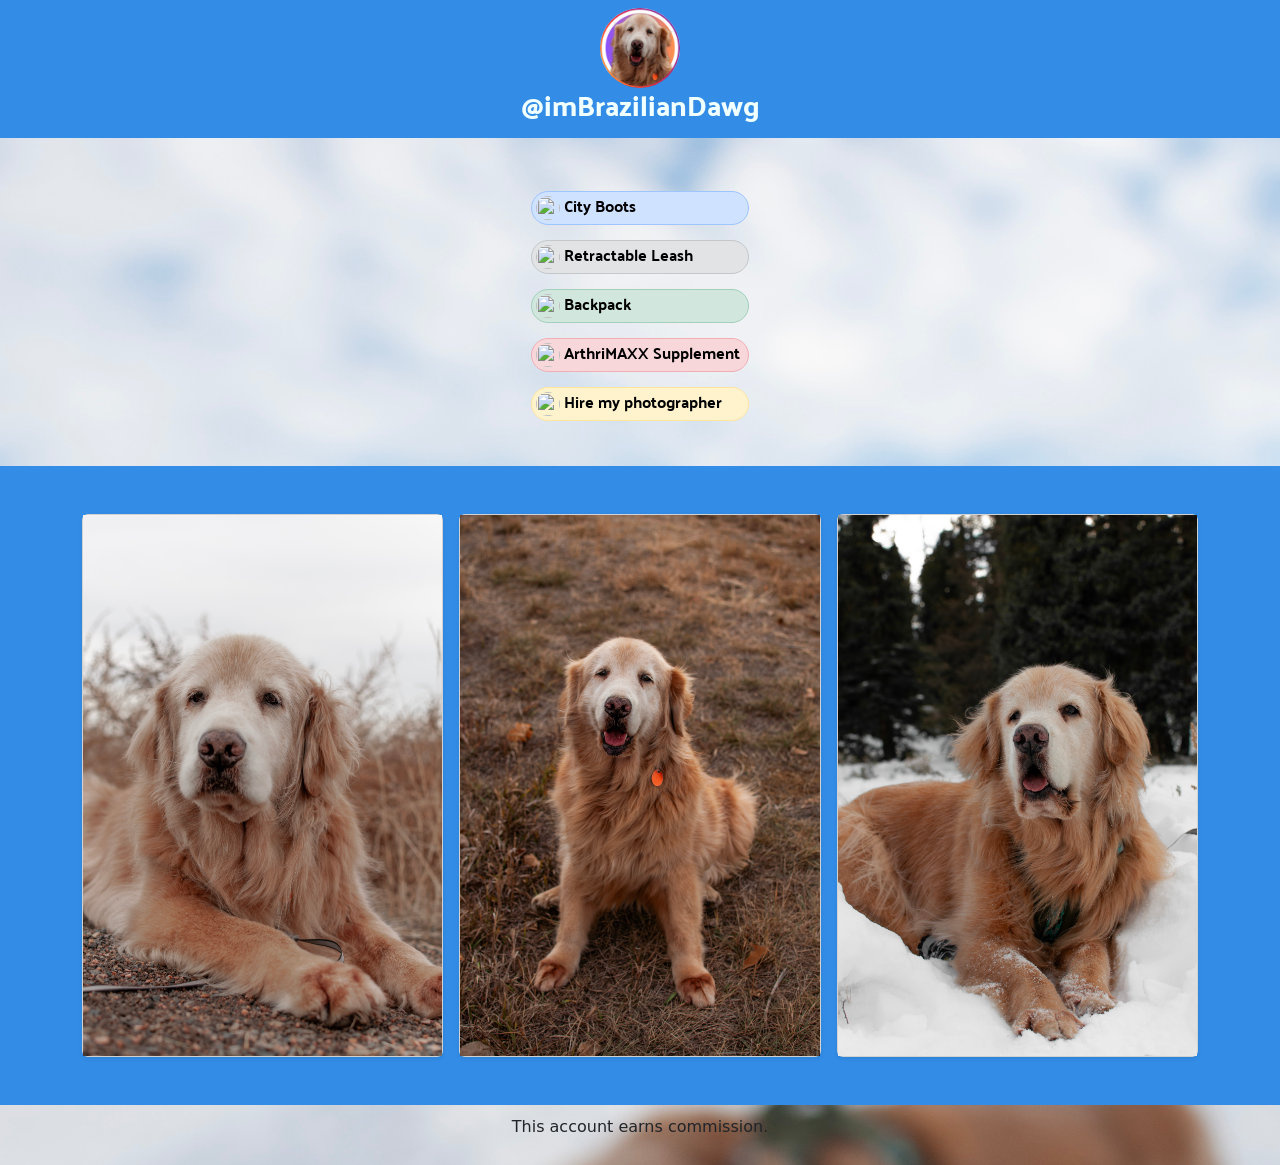
==== index.html @ 8072e40c "updated index file name" ====
<!DOCTYPE html>
<html lang="en">
  <head>
    <meta charset="UTF-8" />
    <meta name="viewport" content="width=device-width, initial-scale=1.0" />
    <meta name="p:domain_verify" content="fc0ed19de3c3c02e77f5a0fb8d440dc9" />
    <meta name="viewport" content="width=device-width, initial-scale=1.0" />
    <meta
      property="og:image"
      content="https://thewolftravel.github.io/photography/images/Pets/DSC_4071.jpg"
    />
    <meta property="og:title" content="KB Photographer" />
    <meta
      property="og:url"
      content="https://thewolftravel.github.io/imbraziliandawg/"
    />
    <meta name="twitter:card" content="summary_large_image" />
    <meta
      property="og:description"
      content="I'm Walker. I'm brazilian dawg! Check out my life here"
    />
    <meta property="og:site_name" content="I'm brazilian dawg!" />
    <meta
      name="twitter:image:alt"
      content="Photo of a golden retriever smiling."
    />
    <title>Walker | I'm Brazilian Dawg</title>
    <link rel="icon" type="image/x-icon" href="images/icon.png" />
    <link
      href="https://cdn.jsdelivr.net/npm/bootstrap@5.3.2/dist/css/bootstrap.min.css"
      rel="stylesheet"
      integrity="sha384-T3c6CoIi6uLrA9TneNEoa7RxnatzjcDSCmG1MXxSR1GAsXEV/Dwwykc2MPK8M2HN"
      crossorigin="anonymous"
    />
    <link rel="stylesheet" href="style.css" />
    <link rel="preconnect" href="https://fonts.googleapis.com" />
    <link rel="preconnect" href="https://fonts.gstatic.com" crossorigin />
    <link
      href="https://fonts.googleapis.com/css2?family=Hedvig+Letters+Serif:opsz@12..24&family=Palanquin+Dark:wght@500&family=Playfair+Display:ital@1&family=Salsa&display=swap"
      rel="stylesheet"
    />
  </head>
  <body>
    <div class="d-flex w-100 h-100 mx-auto flex-column">
      <header class="header-container pt-2 mb-2 header-css">
        <div class="mb-3 container text-center">
          <img src="./images/icon.png" alt="" class="icon-img" />
          <h3 class="float-sm-none text-center title">@imBrazilianDawg</h3>
        </div>
      </header>

      <div class="div-container">
        <div
          class="badge-items badge d-flex align-items-center p-1 pe-2 text-primary-emphasis bg-primary-subtle border border-primary-subtle rounded-pill"
        >
          <a href="https://amzn.to/3vnnQ1b">
            <img
              class="rounded-circle me-1"
              width="24"
              height="24"
              src="https://m.media-amazon.com/images/I/71grLkFiesL._AC_SL1100_.jpg"
              alt=""
            />City Boots</a
          >
        </div>
        <div
          class="badge-items badge d-flex align-items-center p-1 pe-2 text-secondary-emphasis bg-secondary-subtle border border-secondary-subtle rounded-pill"
        >
          <a href="https://amzn.to/3tF7iBa">
            <img
              class="rounded-circle me-1"
              width="24"
              height="24"
              src="https://m.media-amazon.com/images/I/61sx38FsdcL._AC_SL1500_.jpg"
              alt=""
            />Retractable Leash</a
          >
        </div>
        <div
          class="badge-items badge d-flex align-items-center p-1 pe-2 text-success-emphasis bg-success-subtle border border-success-subtle rounded-pill"
        >
          <a href="https://amzn.to/48kehyD">
            <img
              class="rounded-circle me-1"
              width="24"
              height="24"
              src="https://m.media-amazon.com/images/W/MEDIAX_792452-T2/images/I/61jIJj--SKL._AC_SX569_.jpg"
              alt=""
            />Backpack</a
          >
        </div>
        <div
          class="badge-items badge d-flex align-items-center p-1 pe-2 text-success-emphasis bg-danger-subtle border border-danger-subtle rounded-pill"
        >
          <a href="https://amzn.to/3NQtKht">
            <img
              class="rounded-circle me-1"
              width="24"
              height="24"
              src="https://m.media-amazon.com/images/I/61gyD5AvUkL._AC_SX569_.jpg"
              alt=""
            />ArthriMAXX Supplement</a
          >
        </div>
        <div
          class="badge-items badge d-flex align-items-center p-1 pe-2 text-warning-emphasis bg-warning-subtle border border-warning-subtle rounded-pill"
        >
          <a
            href="https://thewolftravel.github.io/photography/Categories/pets.html"
          >
            <img
              class="rounded-circle me-1"
              width="24"
              height="24"
              src="https://thewolftravel.github.io/photography/images/Pets/DSC_4071.jpg"
              alt=""
            />Hire my photographer</a
          >
        </div>
      </div>

      <div class="album py-5 bg-album">
        <div class="container">
          <div class="row row-cols-3 row-cols-sm-3 row-cols-md-3 g-3">
            <div class="col">
              <div class="card shadow-sm">
                <img src="./images/DSC_3992.jpg" alt="" />
              </div>
            </div>
            <div class="col">
              <div class="card shadow-sm">
                <img
                  src="./images/DSC_4071.jpg"
                  alt="photo of a bernese dog wearing a red coat"
                />
              </div>
            </div>
            <div class="col">
              <div class="card shadow-sm">
                <img
                  src="./images/DSC_5253.jpg"
                  alt="black and white photo of a guy smiling at the camera"
                />
              </div>
            </div>
          </div>
        </div>
      </div>

      <footer class="text-center">
        <p>This account earns commission.</p>
      </footer>

      <script
        src="https://cdn.jsdelivr.net/npm/bootstrap@5.3.2/dist/js/bootstrap.bundle.min.js"
        integrity="sha384-C6RzsynM9kWDrMNeT87bh95OGNyZPhcTNXj1NW7RuBCsyN/o0jlpcV8Qyq46cDfL"
        crossorigin="anonymous"
      ></script>
    </div>
  </body>
</html>
---- style.css ----
.title {
  font-family: "Palanquin Dark", sans-serif;
  color: azure;
}

.header-css {
  background-color: rgb(51, 140, 230);
}

.div-container {
  display: block;
  margin: auto;
  padding: 30px;
  align-content: center;
}

.badge-items {
  margin: 15px 0 15px 0;
}

.bg-album {
    background-color: rgb(51, 140, 230);
}

.icon-img {
    border-radius: 50%;
    height: 80px;
}

a {
  text-decoration: none;
  color: black;
  font-size: medium;
  font-family: "Palanquin Dark", sans-serif;
  font-weight: 100;
}

body {
  background-image: url(images/DSC_5226.jpg);
  background-size: cover;
  background-repeat: no-repeat;
  margin: none;
  padding: none;
}

/* hover */
a:hover {
  opacity: 0.8;
}

h1:hover {
  cursor: default;
  opacity: 0.9;
}

footer {
  padding: 10px;
}
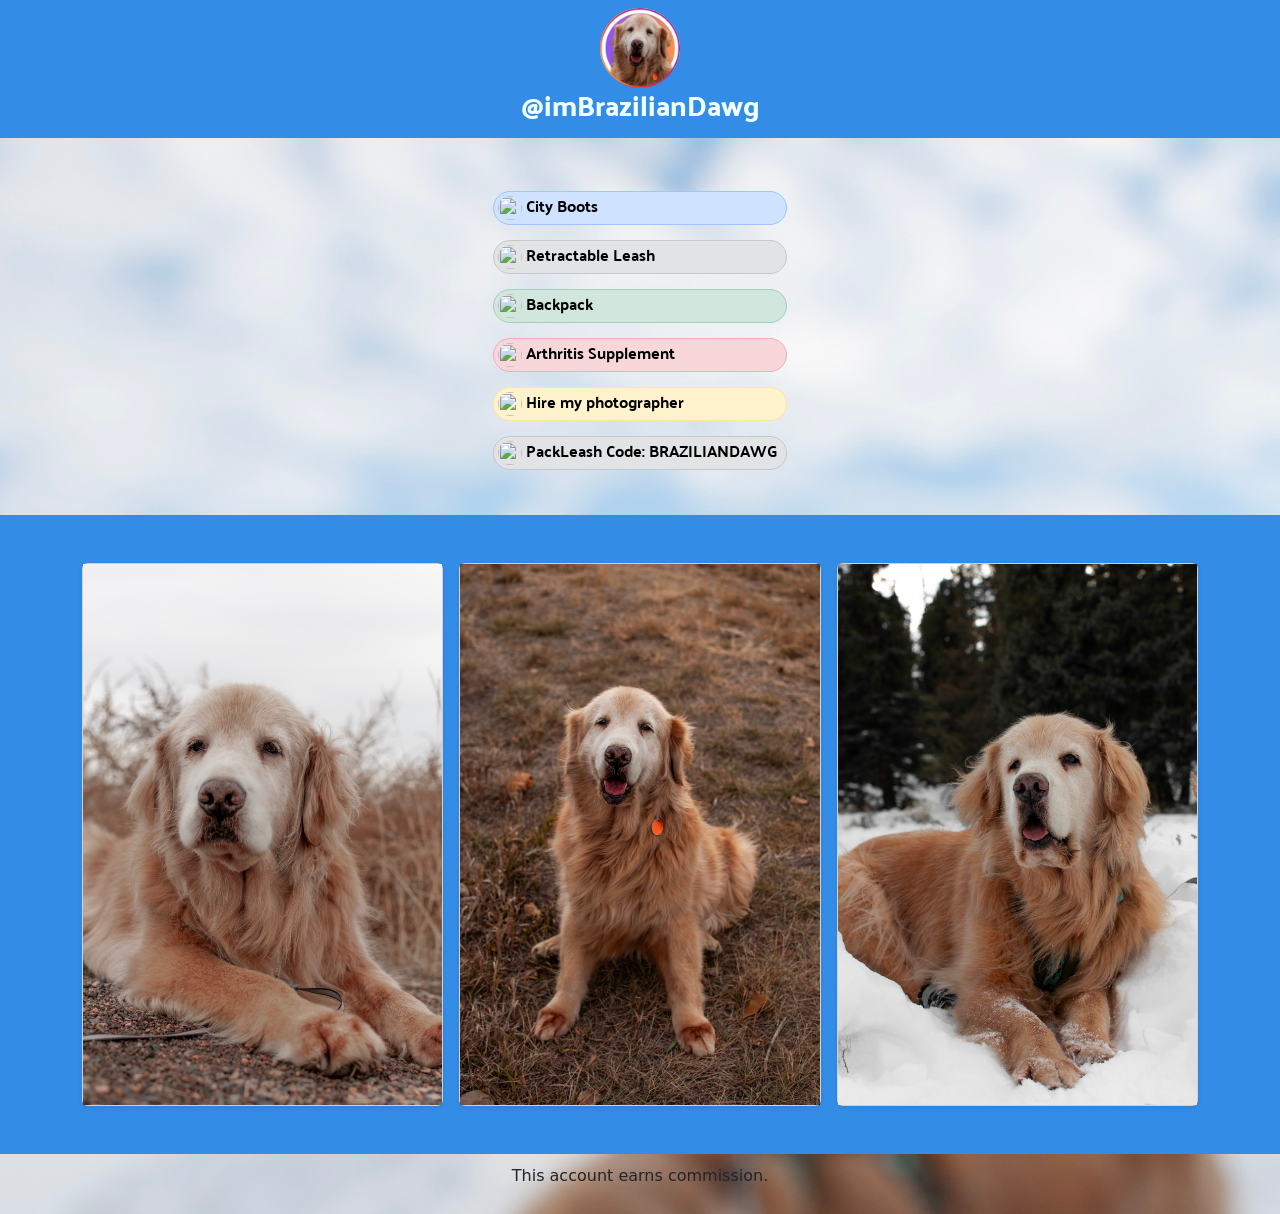
==== commit 95c63fb7: "added new promo code" ====
--- a/index.html
+++ b/index.html
@@ -99,7 +99,7 @@
               height="24"
               src="https://m.media-amazon.com/images/I/61gyD5AvUkL._AC_SX569_.jpg"
               alt=""
-            />ArthriMAXX Supplement</a
+            />Arthritis Supplement</a
           >
         </div>
         <div
@@ -117,6 +117,21 @@
             />Hire my photographer</a
           >
         </div>
+        <div
+          class="badge-items badge d-flex align-items-center p-1 pe-2 text-secondary-emphasis bg-secondary-subtle border border-secondary-subtle rounded-pill"
+        >
+          <a
+            href="https://www.packleashes.com/"
+          >
+            <img
+              class="rounded-circle me-1"
+              width="24"
+              height="24"
+              src="https://www.packleashes.com/cdn/shop/products/BT-pizza_5000x.jpg?v=1572710071"
+              alt=""
+            />PackLeash Code: BRAZILIANDAWG</a
+          >
+        </div>
       </div>
 
       <div class="album py-5 bg-album">
@@ -124,14 +139,14 @@
           <div class="row row-cols-3 row-cols-sm-3 row-cols-md-3 g-3">
             <div class="col">
               <div class="card shadow-sm">
-                <img src="./images/DSC_3992.jpg" alt="" />
+                <img src="./images/DSC_3992.jpg" alt="photo of a golden retriever looking at the camera" />
               </div>
             </div>
             <div class="col">
               <div class="card shadow-sm">
                 <img
                   src="./images/DSC_4071.jpg"
-                  alt="photo of a bernese dog wearing a red coat"
+                  alt="photo of golden retriever smiling at the camera"
                 />
               </div>
             </div>
@@ -139,7 +154,7 @@
               <div class="card shadow-sm">
                 <img
                   src="./images/DSC_5253.jpg"
-                  alt="black and white photo of a guy smiling at the camera"
+                  alt="photo of a golden retriever laying on snow looking slightly to the left"
                 />
               </div>
             </div>
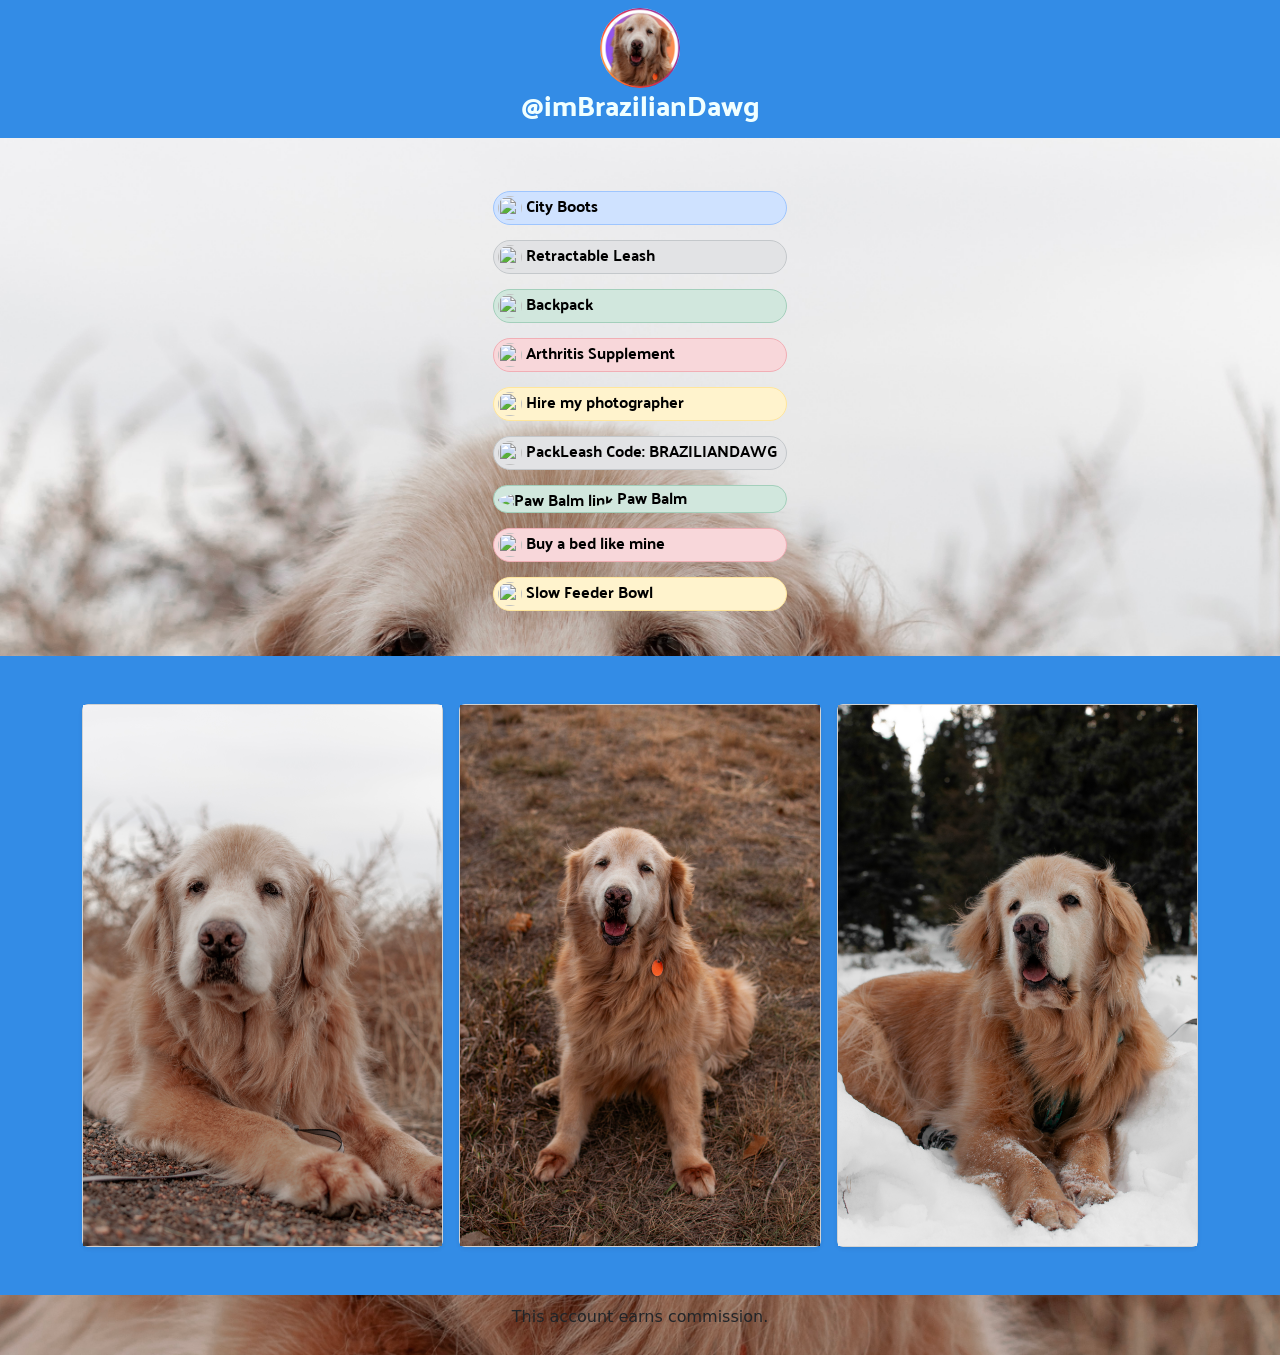
==== commit b75cd876: "added new links" ====
--- a/index.html
+++ b/index.html
@@ -130,6 +130,49 @@
               src="https://www.packleashes.com/cdn/shop/products/BT-pizza_5000x.jpg?v=1572710071"
               alt=""
             />PackLeash Code: BRAZILIANDAWG</a
+          >
+        </div>
+        <div
+          class="badge-items badge d-flex align-items-center p-1 pe-2 text-secondary-emphasis bg-success-subtle border border-success-subtle rounded-pill"
+        >
+          <a
+            href="https://amzn.to/485alAD"
+          >
+            <img
+              class="rounded-circle me-1"
+              width="24"
+              height="24"
+              src="https://m.media-amazon.com/images/I/716VEpvp99L._AC_SX466_.jpg"
+              alt="Paw Balm link"
+            />Paw Balm</a
+          >
+        </div>
+                <div
+          class="badge-items badge d-flex align-items-center p-1 pe-2 text-success-emphasis bg-danger-subtle border border-danger-subtle rounded-pill"
+        >
+          <a href="https://amzn.to/484oH4y">
+            <img
+              class="rounded-circle me-1"
+              width="24"
+              height="24"
+              src="https://m.media-amazon.com/images/I/71eAAyhG-PL._AC_SX466_.jpg"
+              alt=""
+            />Buy a bed like mine</a
+          >
+        </div>
+                <div
+          class="badge-items badge d-flex align-items-center p-1 pe-2 text-warning-emphasis bg-warning-subtle border border-warning-subtle rounded-pill"
+        >
+          <a
+            href="https://amzn.to/4932Mfk"
+          >
+            <img
+              class="rounded-circle me-1"
+              width="24"
+              height="24"
+              src="https://m.media-amazon.com/images/I/81WahUfd37L._SY466_.jpg"
+              alt=""
+            />Slow Feeder Bowl</a
           >
         </div>
       </div>
--- a/style.css
+++ b/style.css
@@ -36,7 +36,7 @@
 }
 
 body {
-  background-image: url(images/DSC_5226.jpg);
+  background-image: url(images/DSC_3992.jpg);
   background-size: cover;
   background-repeat: no-repeat;
   margin: none;
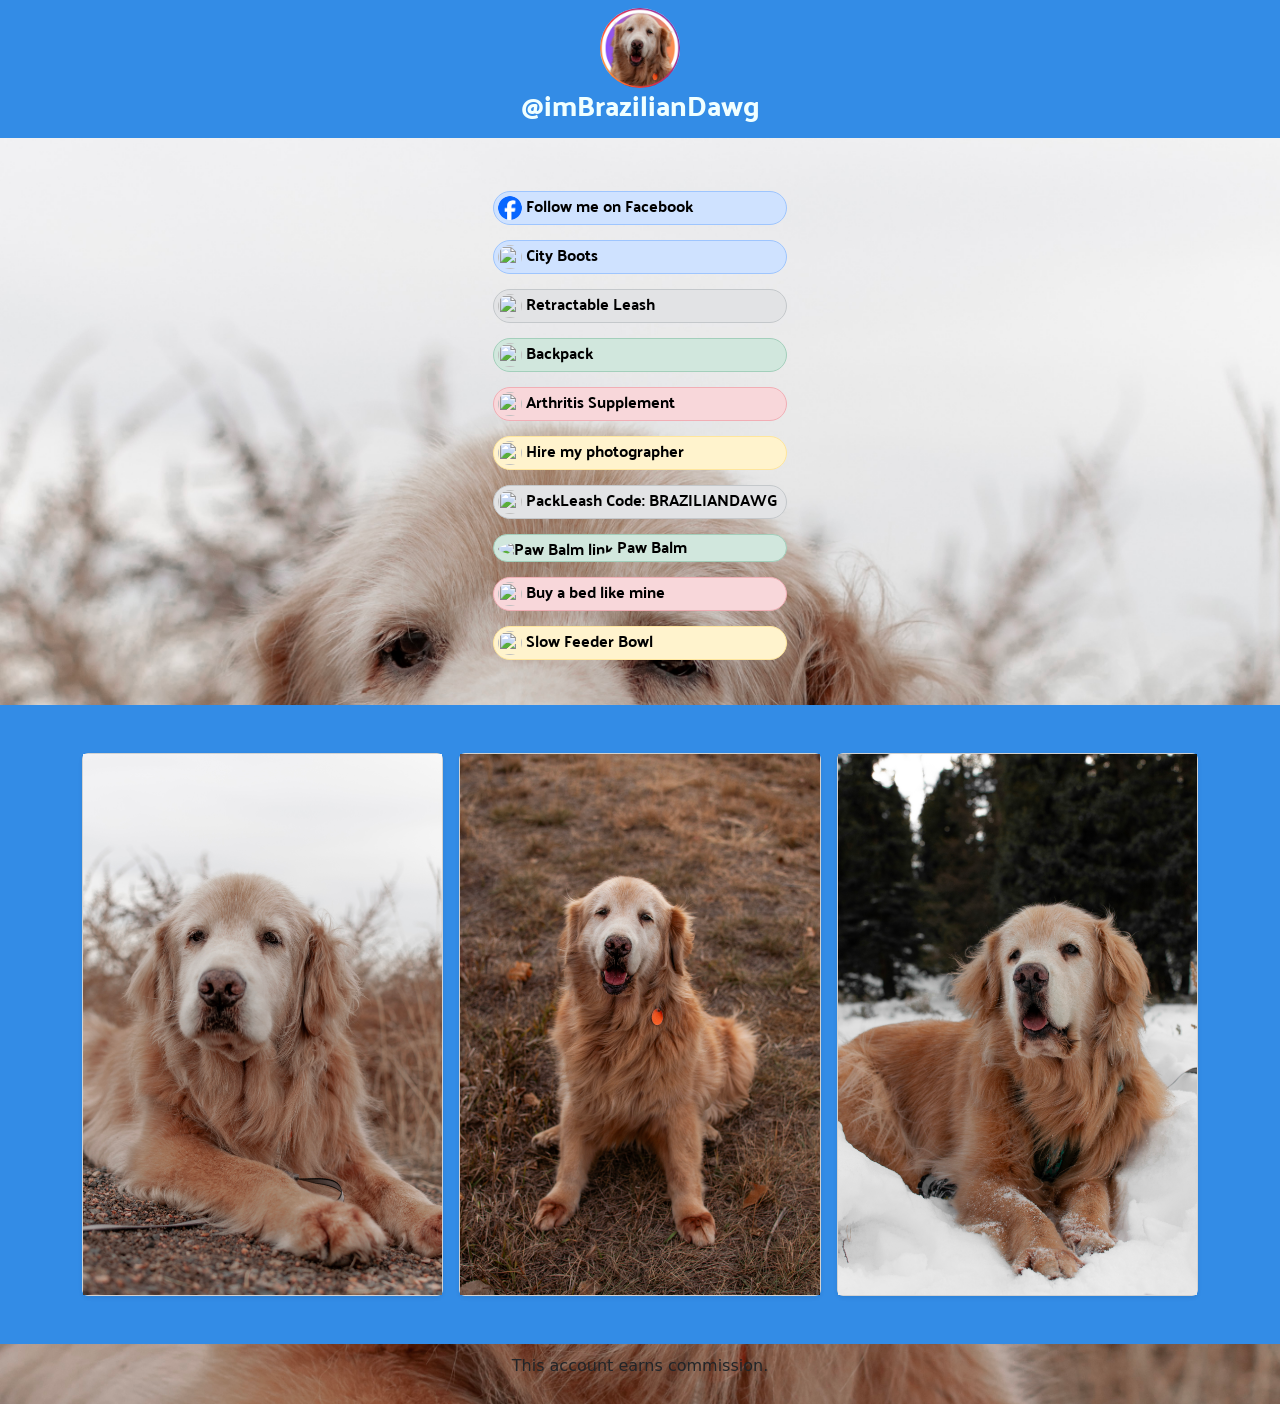
==== commit 602c5616: "added facebook page link" ====
--- a/index.html
+++ b/index.html
@@ -50,6 +50,19 @@
       </header>
 
       <div class="div-container">
+                <div
+          class="badge-items badge d-flex align-items-center p-1 pe-2 text-primary-emphasis bg-primary-subtle border border-primary-subtle rounded-pill"
+        >
+          <a href="https://www.facebook.com/braziliandawg/">
+            <img
+              class="rounded-circle me-1"
+              width="24"
+              height="24"
+              src="[data-uri]"
+              alt=""
+            />Follow me on Facebook</a
+          >
+        </div>
         <div
           class="badge-items badge d-flex align-items-center p-1 pe-2 text-primary-emphasis bg-primary-subtle border border-primary-subtle rounded-pill"
         >
